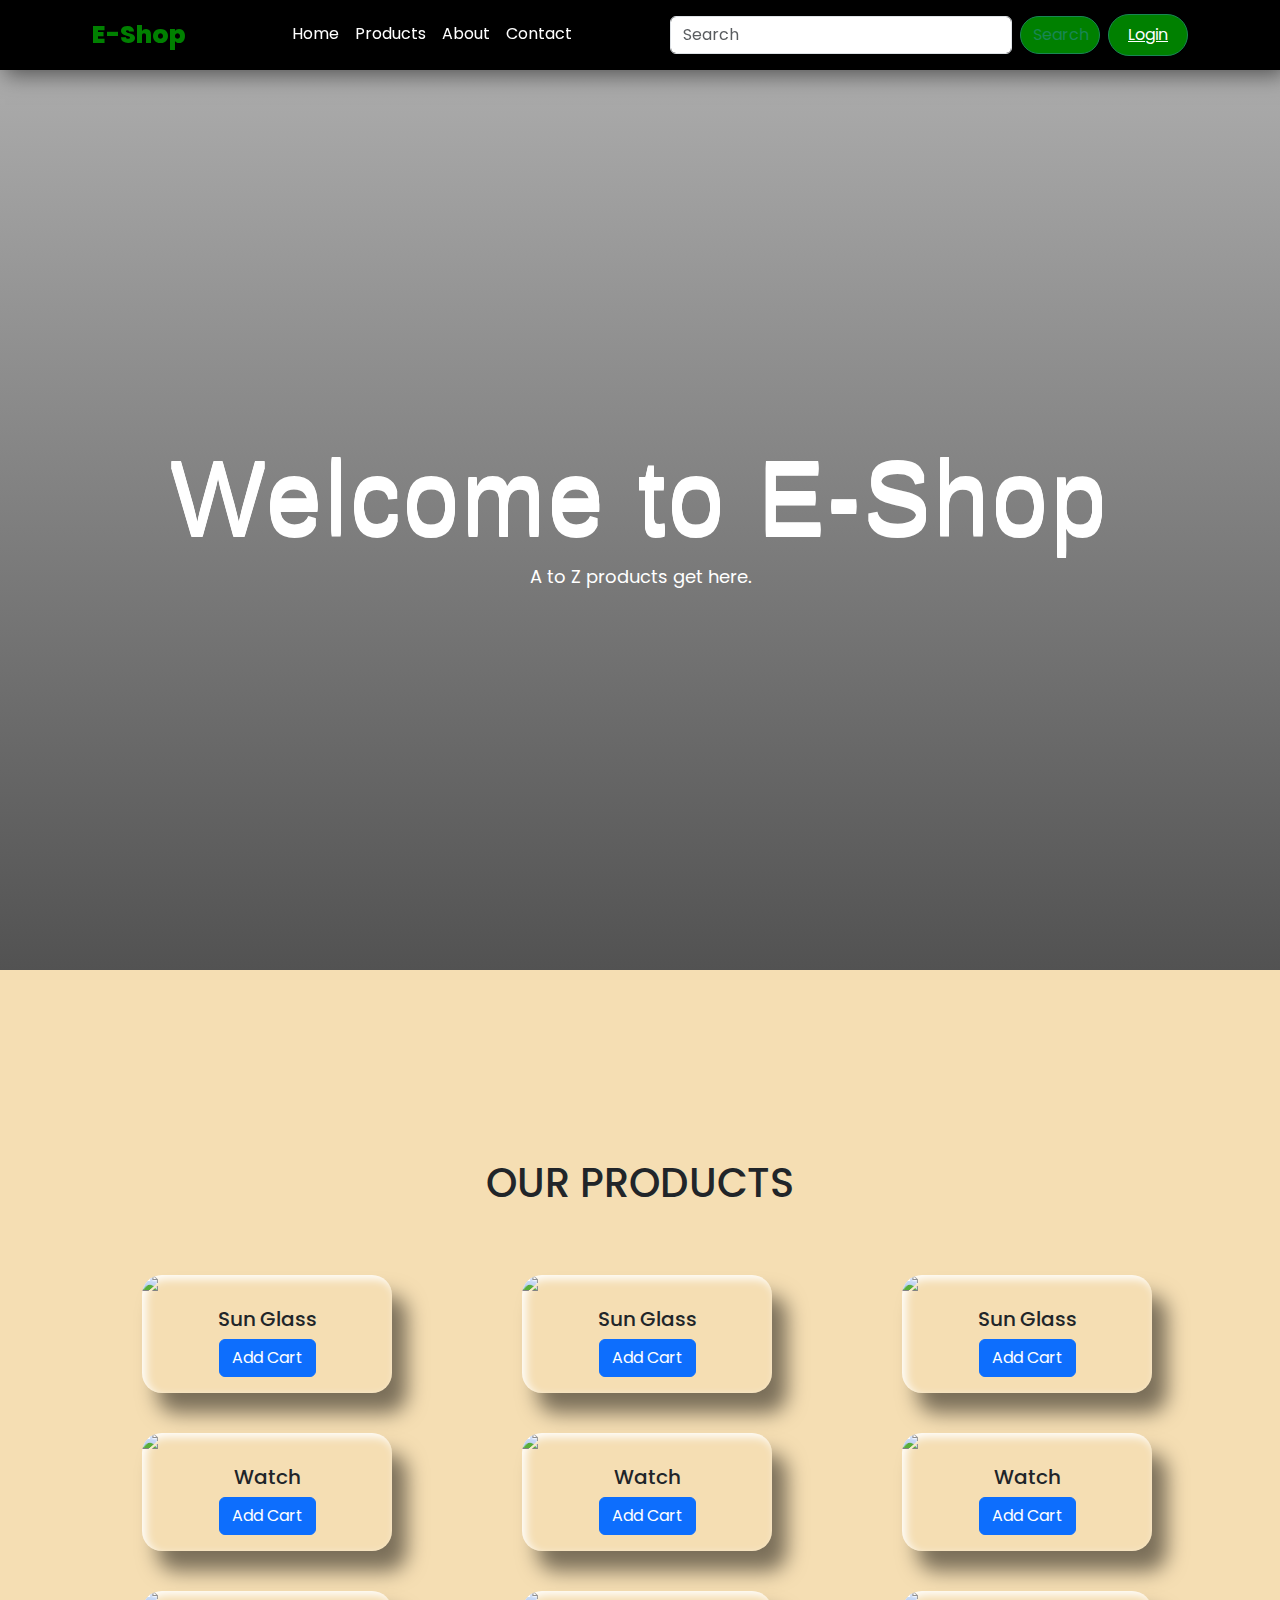
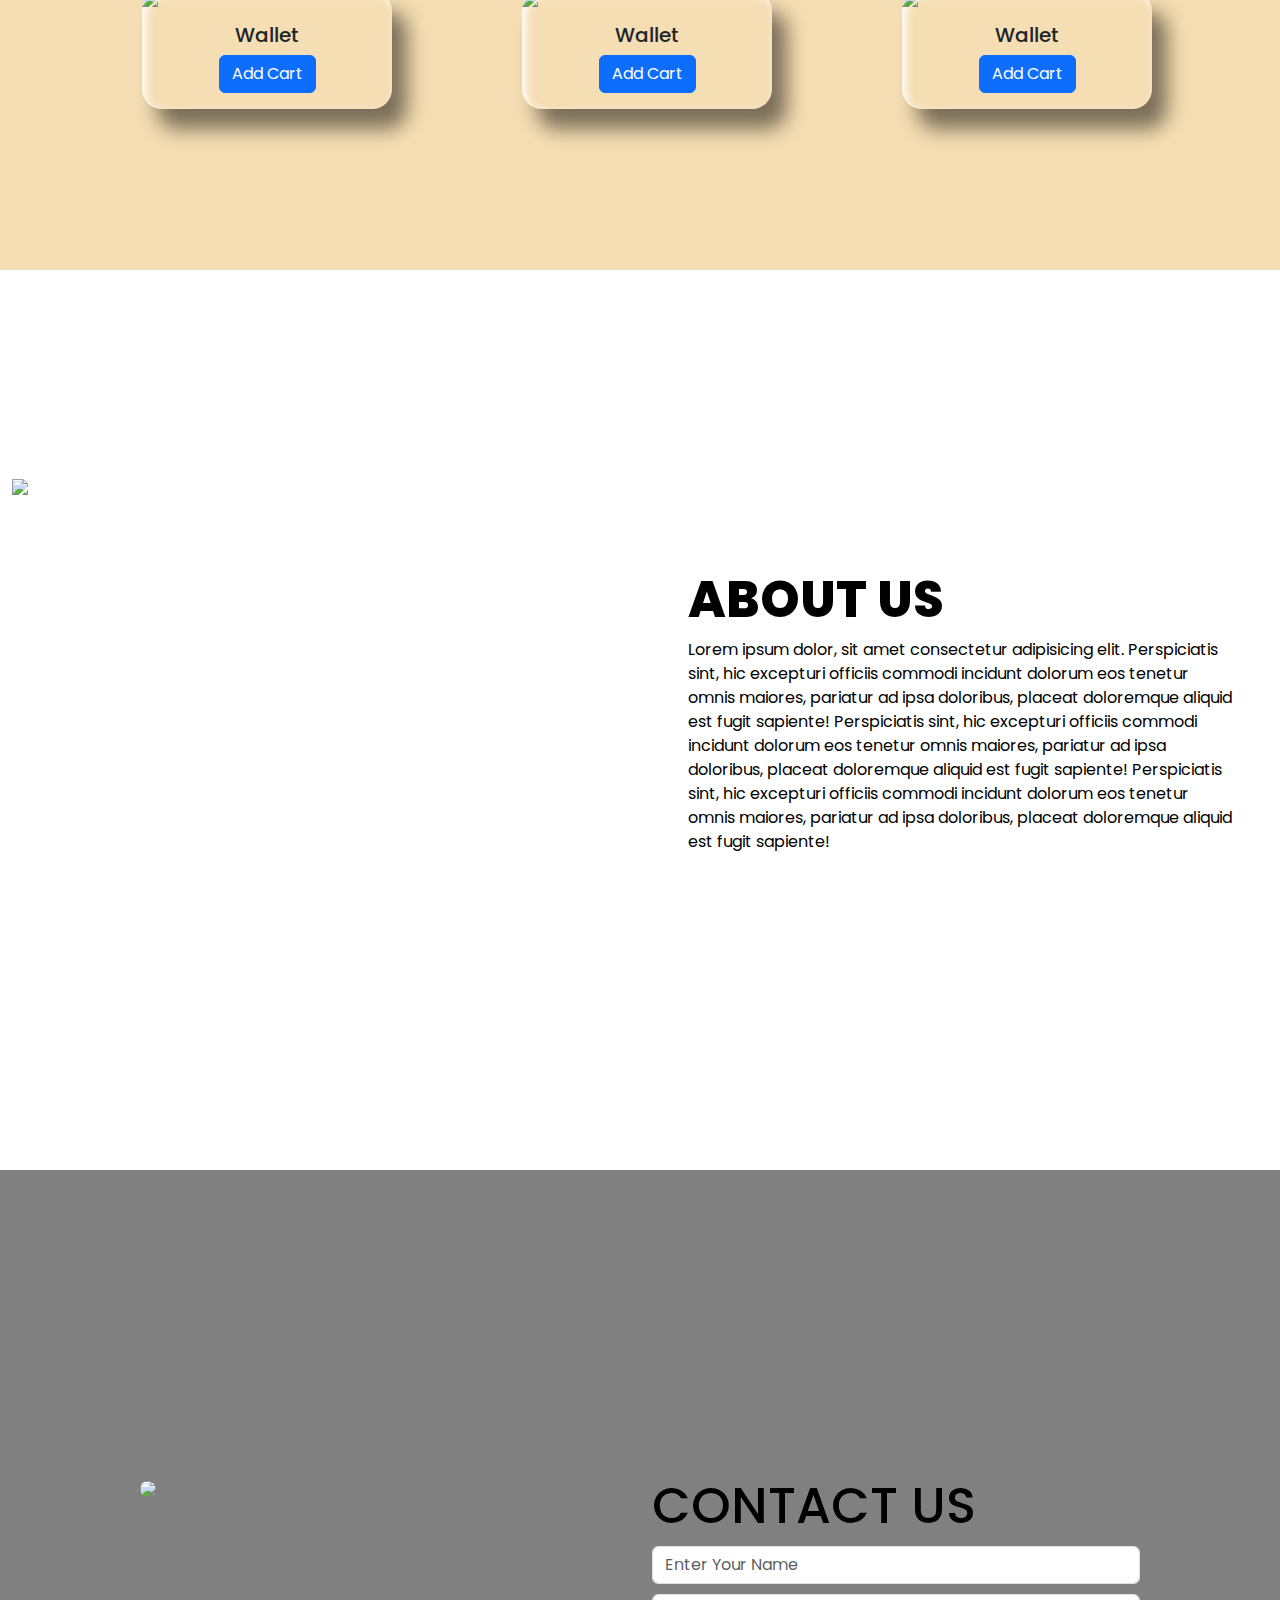
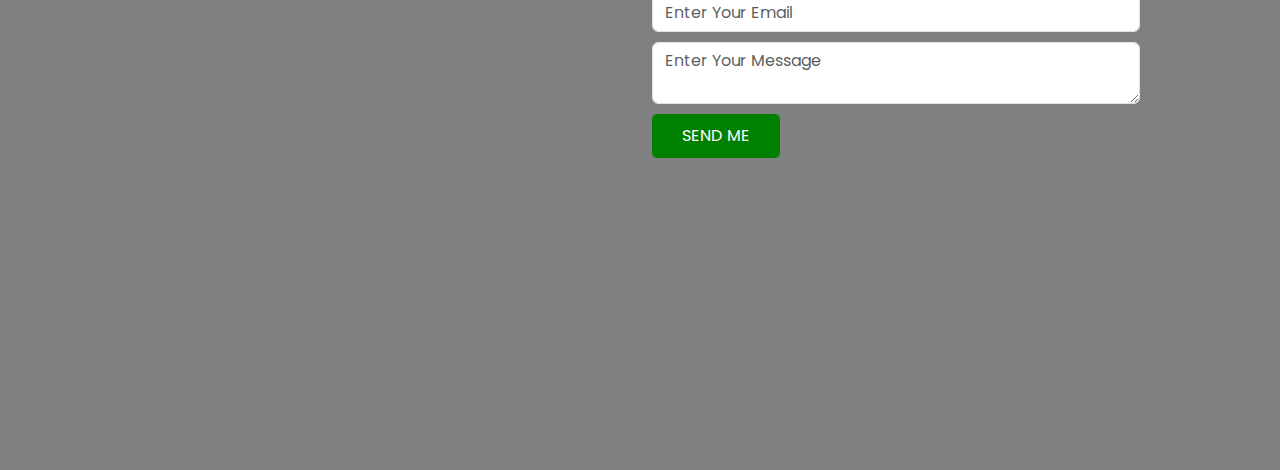
==== homepage.html @ 200b757c "login,home" ====
<!DOCTYPE html>
<html lang="en">

<head>
    <meta charset="UTF-8">
    <meta name="viewport" content="width=device-width, initial-scale=1.0">
    <title>Home</title>

    <link rel="stylesheet" href="./homestyle.css">
    <link href="https://cdn.jsdelivr.net/npm/bootstrap@5.0.2/dist/css/bootstrap.min.css" rel="stylesheet">
    <script src="https://cdn.jsdelivr.net/npm/@popperjs/core@2.9.2/dist/umd/popper.min.js"></script>
    <script src="https://cdn.jsdelivr.net/npm/bootstrap@5.0.2/dist/js/bootstrap.min.js"></script>
</head>

<body>
    <script src="https://cdn.jsdelivr.net/npm/@popperjs/core@2.9.2/dist/umd/popper.min.js"></script>
    <script src="https://cdn.jsdelivr.net/npm/bootstrap@5.0.2/dist/js/bootstrap.min.js"></script>
    <!--Navbar-->
    <nav class="navbar navbar-expand-lg navbar-dark" id="navbar">
        <div class="container-fluid">
            <a class="navbar-brand" href="#">E-Shop</a>
            <button class="navbar-toggler" type="button" data-bs-toggle="collapse"
                data-bs-target="#navbarSupportedContent" aria-controls="navbarSupportedContent" aria-expanded="false"
                aria-label="Toggle navigation">
                <span class="navbar-toggler-icon"></span>
            </button>
            <div class="collapse navbar-collapse" id="navbarSupportedContent">
                <ul class="navbar-nav mx-auto">
                    <li class="nav-item">
                        <a class="nav-link" href="#home">Home</a>
                    </li>
                    <li class="nav-item">
                        <a class="nav-link" href="#products">Products</a>
                    </li>
                    <li class="nav-item">
                        <a class="nav-link" href="#about">About</a>
                    </li>
                    <li class="nav-item">
                        <a class="nav-link" href="#contact">Contact</a>
                    </li>
                </ul>
                <form class="d-flex p-2 my-lg-0 my-2">
                    <input class="form-control me-2" type="search" placeholder="Search" aria-label="Search">
                    <button class="btn btn-outline-success" type="submit">Search</button>
                </form>

                <button class="btn p-2 my-lg-0 my-2 btn-outline-success">
                    <a  href="./index.html">Login</a>  </button>
            </div>
        </div>
    </nav>
    <!--Home-->
    <section id="home">
        <h1 class="text-center">Welcome to E-Shop</h1>
        <p>A to Z products get here.</p>
    </section>

    <!--products-->
    <section id="products">
        <div class="container" m-5>
            <h1 class="text-center my-5">OUR PRODUCTS</h1>
            <div class="row">
                <div class="col lg-4 col-md-4 col-12">
                    <div class="card" >
                        <img class="card-img-top my-lg-0" src="./sunglass1.jpg" >
                        <div class="card-body text-center">
                            <h5 class="card-title">Sun Glass</h5>
                            <a href="#" class="btn btn-primary">Add Cart</a>
                        </div>
                    </div>
                </div>
                <div class="col lg-4 col-md-4 col-12">
                    <div class="card" >
                        <img class="card-img-top" src="./sunglass2.jpg" >
                        <div class="card-body text-center">
                            <h5 class="card-title">Sun Glass</h5>
                            <a href="#" class="btn btn-primary">Add Cart</a>
                        </div>
                    </div>
                </div>
                <div class="col lg-4 col-md-4 col-12">
                    <div class="card">
                        <img class="card-img-top" src="./sunglass3.jpg" >
                        <div class="card-body text-center">
                            <h5 class="card-title">Sun Glass</h5>
                            <a href="#" class="btn btn-primary">Add Cart</a>
                        </div>
                    </div>
                </div>
            </div>
            <div class="row">
                <div class="col lg-4 col-md-4 col-12">
                    <div class="card" >
                        <img class="card-img-top my-lg-0" src="./watch1.jpg" >
                        <div class="card-body text-center">
                            <h5 class="card-title">Watch</h5>
                            <a href="#" class="btn btn-primary">Add Cart</a>
                        </div>
                    </div>
                </div>
                <div class="col lg-4 col-md-4 col-12">
                    <div class="card" >
                        <img class="card-img-top" src="./watch2.jpg" >
                        <div class="card-body text-center">
                            <h5 class="card-title">Watch</h5>
                            <a href="#" class="btn btn-primary">Add Cart</a>
                        </div>
                    </div>
                </div>
                <div class="col lg-4 col-md-4 col-12">
                    <div class="card">
                        <img class="card-img-top" src="./watch3.jpg" >
                        <div class="card-body text-center">
                            <h5 class="card-title">Watch</h5>
                            <a href="#" class="btn btn-primary">Add Cart</a>
                        </div>
                    </div>
                </div>
            </div>
            <div class="row">
                <div class="col lg-4 col-md-4 col-12">
                    <div class="card" >
                        <img class="card-img-top my-lg-0" src="./wallet1.jpg" >
                        <div class="card-body text-center">
                            <h5 class="card-title">Wallet</h5>
                            <a href="#" class="btn btn-primary">Add Cart</a>
                        </div>
                    </div>
                </div>
                <div class="col lg-4 col-md-4 col-12">
                    <div class="card" >
                        <img class="card-img-top" src="./wallet2.jpg" >
                        <div class="card-body text-center">
                            <h5 class="card-title">Wallet</h5>
                            <a href="#" class="btn btn-primary">Add Cart</a>
                        </div>
                    </div>
                </div>
                <div class="col lg-4 col-md-4 col-12">
                    <div class="card">
                        <img class="card-img-top" src="./wallet3.jpg" >
                        <div class="card-body text-center">
                            <h5 class="card-title">Wallet</h5>
                            <a href="#" class="btn btn-primary">Add Cart</a>
                        </div>
                    </div>
                </div>
            </div>

        </div>
    </section>


    <!--About-->
    <section id="about">
        <div class="container-fluid">
            <div class="row">
                <div class="col-lg-6 col-md-6 col-12">
                    <img src="./—Pngtree—fast delivery truck icon_8878911.png" class="img-fluid">
                </div>
                <div class="col-lg-6 col-md-6 col-12 p-lg-5 p-2 my-5">
                    <h1>ABOUT US</h1>
                    <p>Lorem ipsum dolor, sit amet consectetur adipisicing elit. Perspiciatis sint, hic excepturi
                        officiis commodi incidunt dolorum eos tenetur omnis maiores, pariatur ad ipsa doloribus, placeat
                        doloremque aliquid est fugit sapiente! Perspiciatis sint, hic excepturi
                        officiis commodi incidunt dolorum eos tenetur omnis maiores, pariatur ad ipsa doloribus, placeat
                        doloremque aliquid est fugit sapiente! Perspiciatis sint, hic excepturi
                        officiis commodi incidunt dolorum eos tenetur omnis maiores, pariatur ad ipsa doloribus, placeat
                        doloremque aliquid est fugit sapiente!</p>
                </div>
            </div>
        </div>
    </section>
    <!--CONTACT-->
    <section id="contact">
        <div class="container box">
            <div class="row">
                <div class="col-lg-6 col-md-6 col-12">
                    <img src="./16544.jpg" class="img-fluid">
                </div>
                <div class="col-lg-6 col-md-6 col-12">
                    <h1>CONTACT US</h1>
                    <form class="mb-3">
                        <input type="text" placeholder="Enter Your Name" class="form-control">
                        <input type="email" placeholder="Enter Your Email" class="form-control">
                        <textarea class="form-control" placeholder="Enter Your Message"></textarea>
                        <button class="btn Signup">SEND ME</button>
                    </form>
                </div>
            </div>
        </div>
    </section>

</body>

</html>
---- homestyle.css ----
@import url('https://fonts.googleapis.com/css2?family=Poppins&display=swap');

* {
    margin: 0;
    padding: 0;
    box-sizing: border-box;
    font-family: "Poppins", sans-serif;
}

#navbar {
    position: sticky;
    top: 0;
    left: 0;
    z-index: 100;
    padding: .5rem 5rem;
    box-shadow: 5px 5px 20px rgba(0, 0, 0, 0.5);
    background: black;
}

.navbar .navbar-brand {
    font-size: 25px;
    font-weight: 800;
    color: green !important;
}

#navbarSupportedContent a {
    color: white !important;
    border-bottom: 2px solid transparent;
}

#navbarSupportedContent a:hover {
    border-bottom: 2px solid green;
}

#navbarSupportedContent button {
    background: green;
    width: 5rem;
    border-radius: 25px;
}

section {
    width: 100%;
    min-height: 100vh;
    display: flex;
    justify-content: center;
    align-items: center;

}

/* HOME */
#home {
    background: linear-gradient(rgba(46, 46, 46, 0.4), rgba(39, 39, 39, 0.8)), url(./pexels-karolina-grabowska-5632371.jpg);
    background-size: cover;
    background-position: center;
    flex-direction: column;

}

#home h1 {
    font-size: 100px;
    color: white;
    letter-spacing: 3px;
    font-family: Verdana, Geneva, Tahoma, sans-serif;
    text-shadow: 0px 1px 0px white,
        0px 2px 0px white,
        0px 3px 0px white,
        0px 4px 0px white,
        0px 5px 0px white,
        0px 6px 0px white,
        0px 7px 0px white;
}

#home p {
    font-size: 18px;
    color: white;
}
/* products */
#products{
    background: wheat !important;

}
#product h1{
    font-size: 50px;
    letter-spacing: 2px;
    font-weight: 700;

}
#product img{
    width: 200px ;
    height: 200px ;

}
.card{
    width: 250px;
    height: 300px;
    background: wheat !important;
    border: none !important;
    box-shadow: 15px 20px 20px rgba(0, 0, 0, 0.5),
         inset 4px 4px 10px white;
    border-radius: 20px !important;
    overflow: hidden;
    justify-content: center;
    align-items: center;
    margin: 20px 60px;
}
.card:hover{
    box-shadow: inset 5px 5px 10px rgba(0, 0, 0, 0.5),
                inset -4px -4px 10px white;
    transition: .2s;
}



/*about*/
#about {
    background: linear-gradient(to right, rgb(255, 255, 255), rgb(255, 255, 255) 100%);
    color: black !important;
}

#about h1 {
    font-weight: 800;
    font-size: 50px;
    
}

/**contact**/
#contact img {
    height: 100%;
    border-radius: 20px;
   

}
.box{
    width: 80% !important;
    margin-top: 10px;
}
.form{
    display: flex;
    flex-direction: column;

}
#contact{
    background: gray;
}
#contact h1{
    font-size: 50px;
    font-weight: 900px;
    color: black;
}
#contact input{
    margin: 10px 0px !important;
}
#contact textarea{
    margin: 10px 0px !important;
}
#contact button{
    align-self: center;
    padding: 10px 30px;
    border: none;   
    cursor: pointer;
    background-color:green;
    color: white;
    border-radius: 5px;  
}
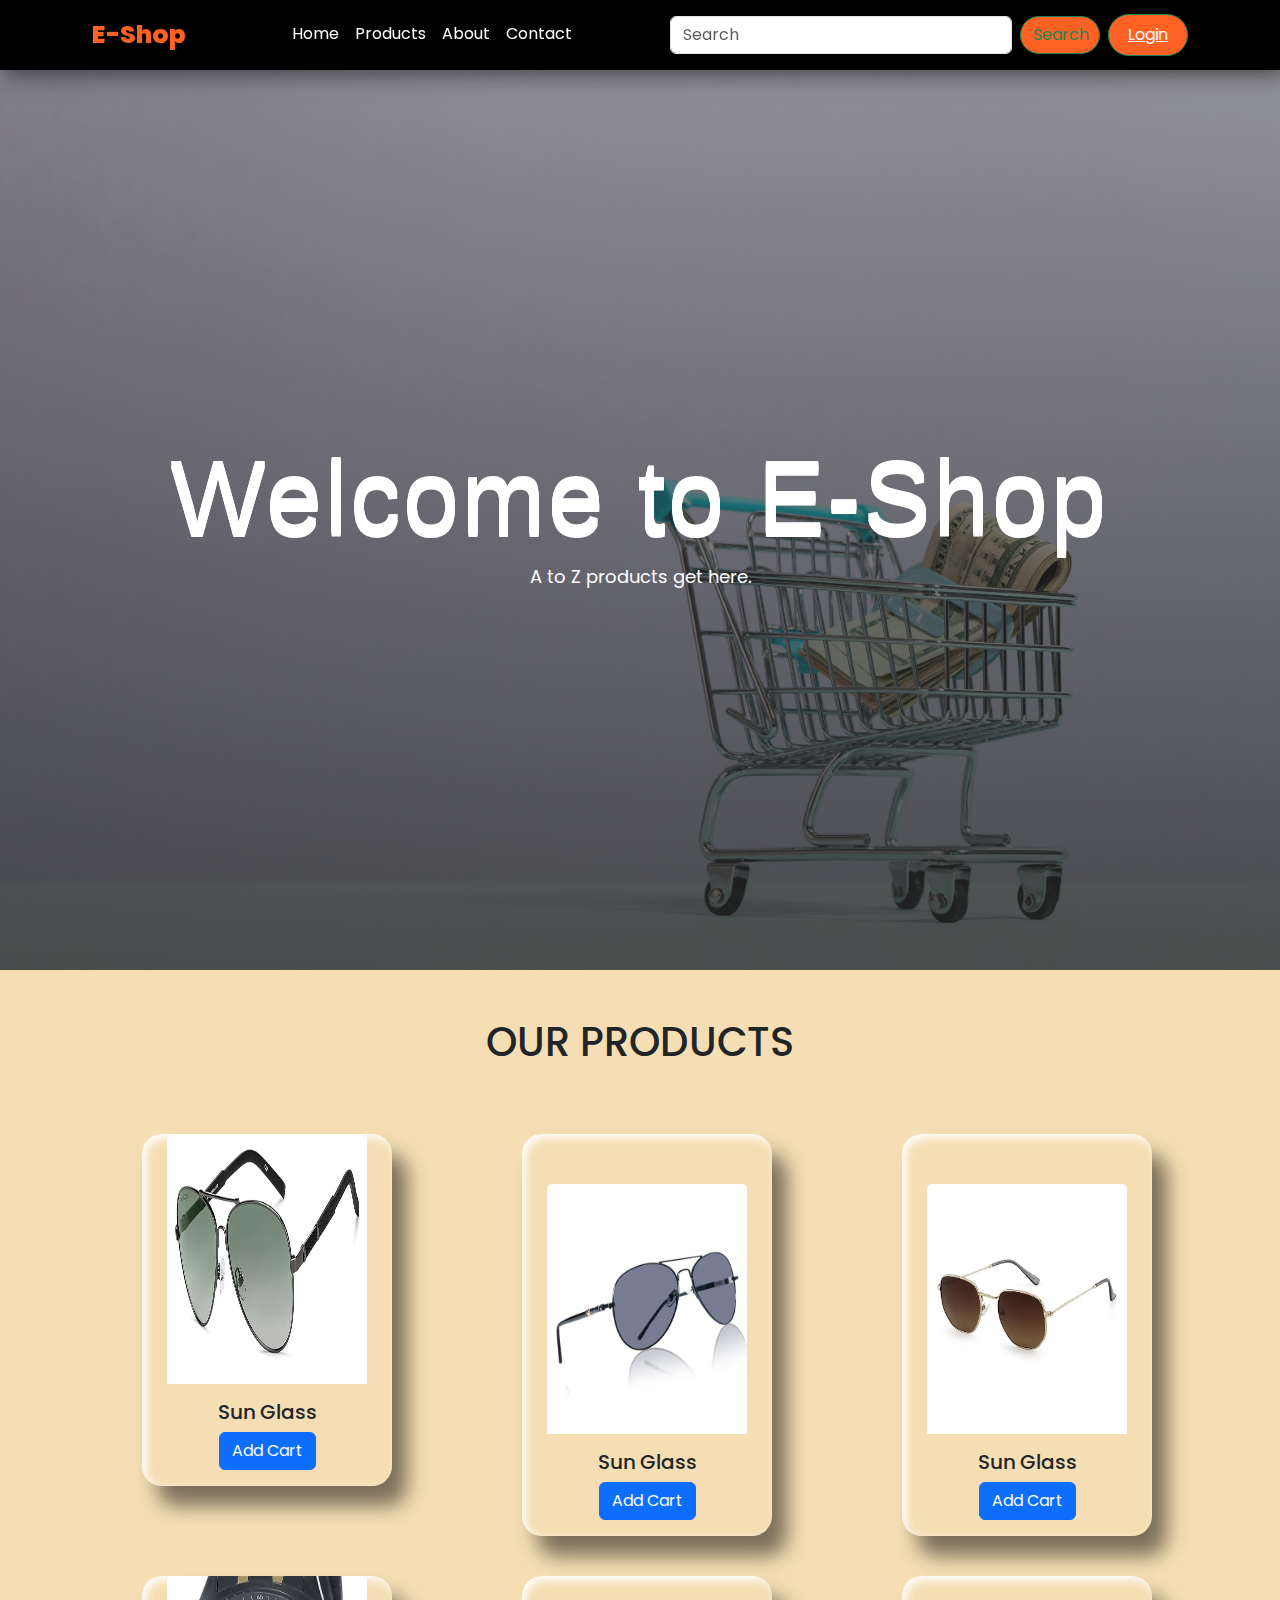
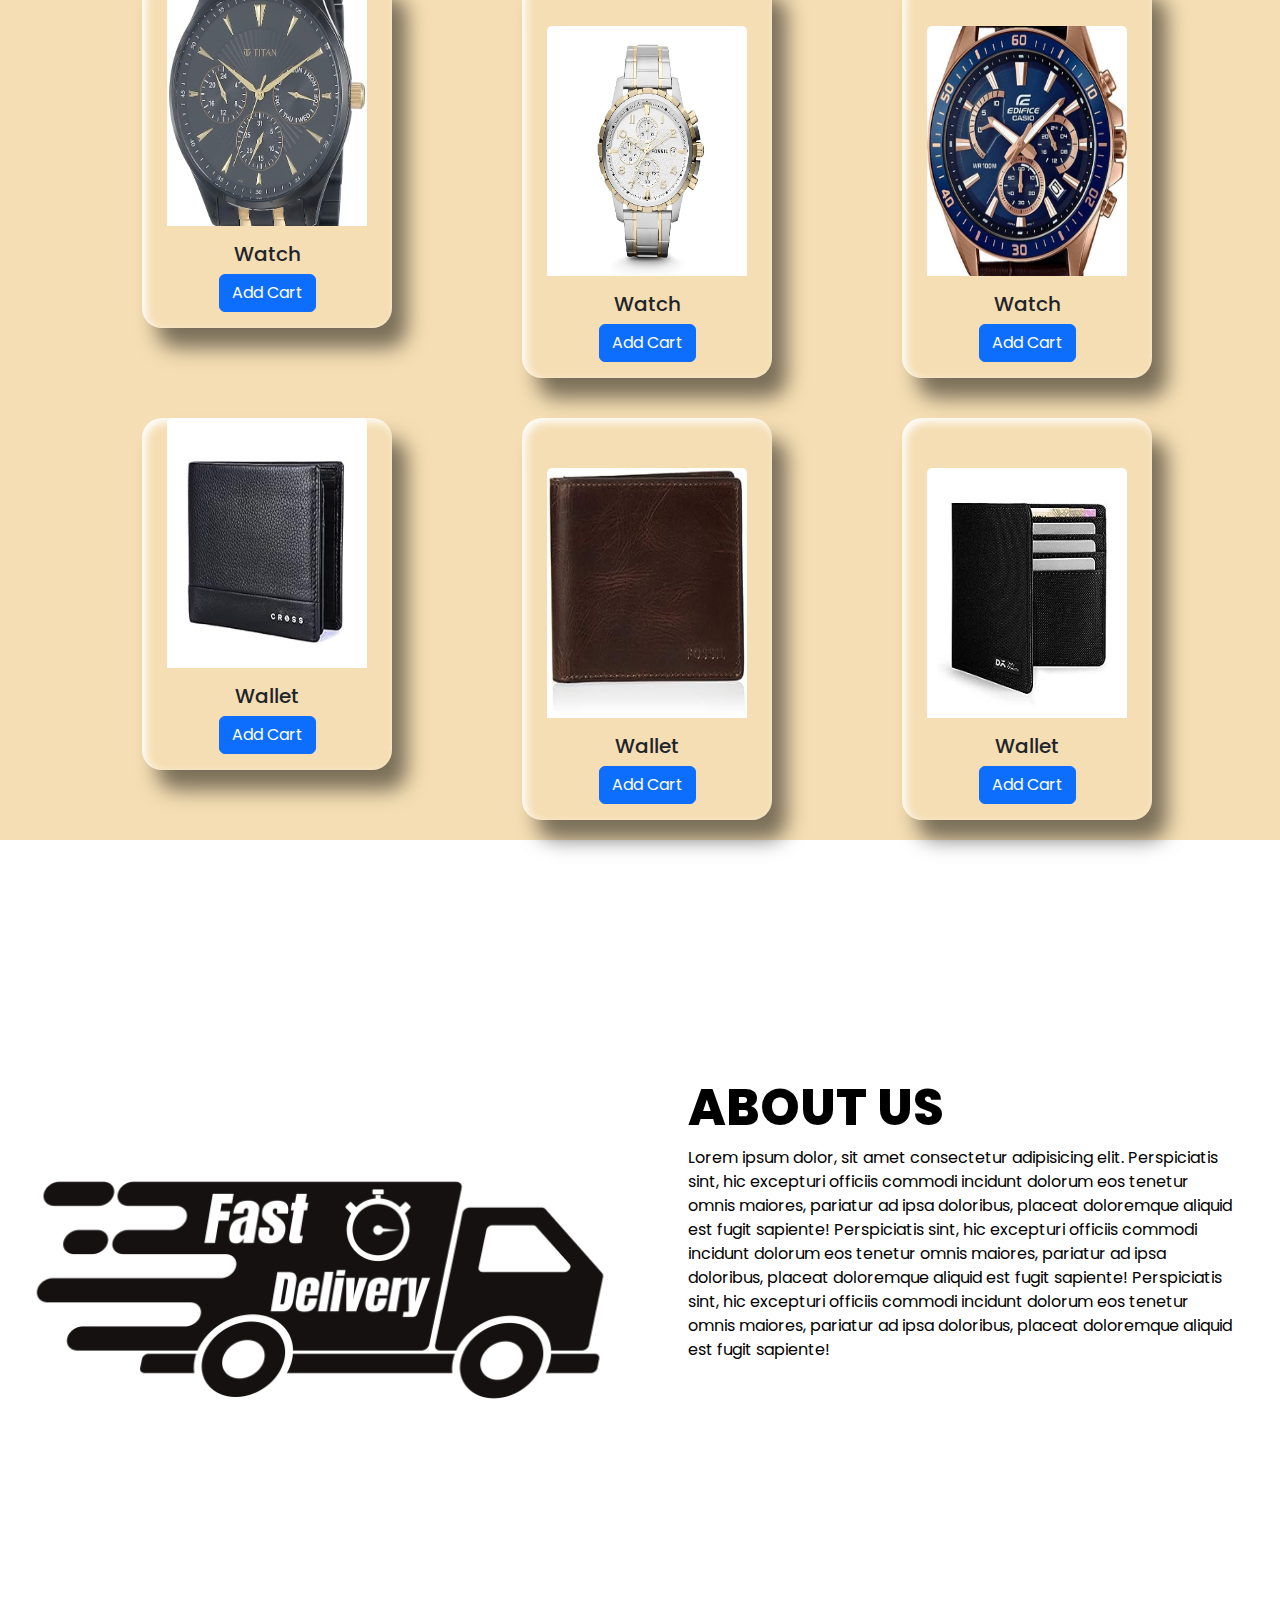
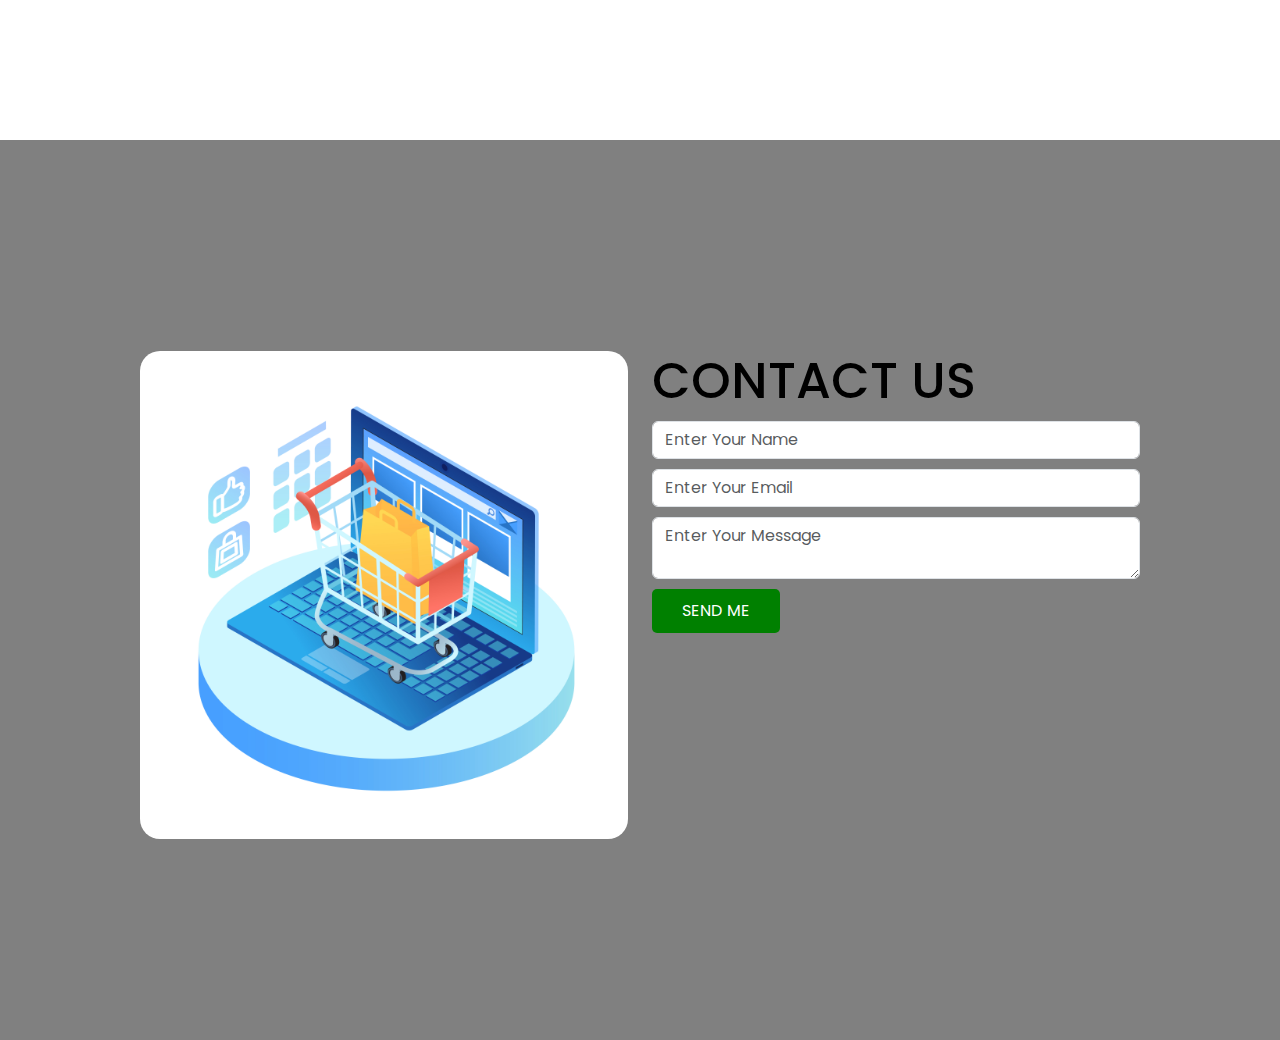
==== commit 0bcf3b36: "login bg change" ====
--- a/homepage.html
+++ b/homepage.html
@@ -53,7 +53,7 @@
     <section id="home">
         <h1 class="text-center">Welcome to E-Shop</h1>
         <p>A to Z products get here.</p>
-    </section>
+    </section>  
 
     <!--products-->
     <section id="products">
--- a/homestyle.css
+++ b/homestyle.css
@@ -20,7 +20,7 @@
 .navbar .navbar-brand {
     font-size: 25px;
     font-weight: 800;
-    color: green !important;
+    color: #ff6124ff !important;
 }
 
 #navbarSupportedContent a {
@@ -29,11 +29,11 @@
 }
 
 #navbarSupportedContent a:hover {
-    border-bottom: 2px solid green;
+    border-bottom: 2px solid #ff6124ff;
 }
 
 #navbarSupportedContent button {
-    background: green;
+    background: #ff6124ff;
     width: 5rem;
     border-radius: 25px;
 }
@@ -108,6 +108,11 @@
                 inset -4px -4px 10px white;
     transition: .2s;
 }
+.card img{
+    width: 200px;
+    height: 250px;
+    margin-top: 50px;
+}
 
 
 
